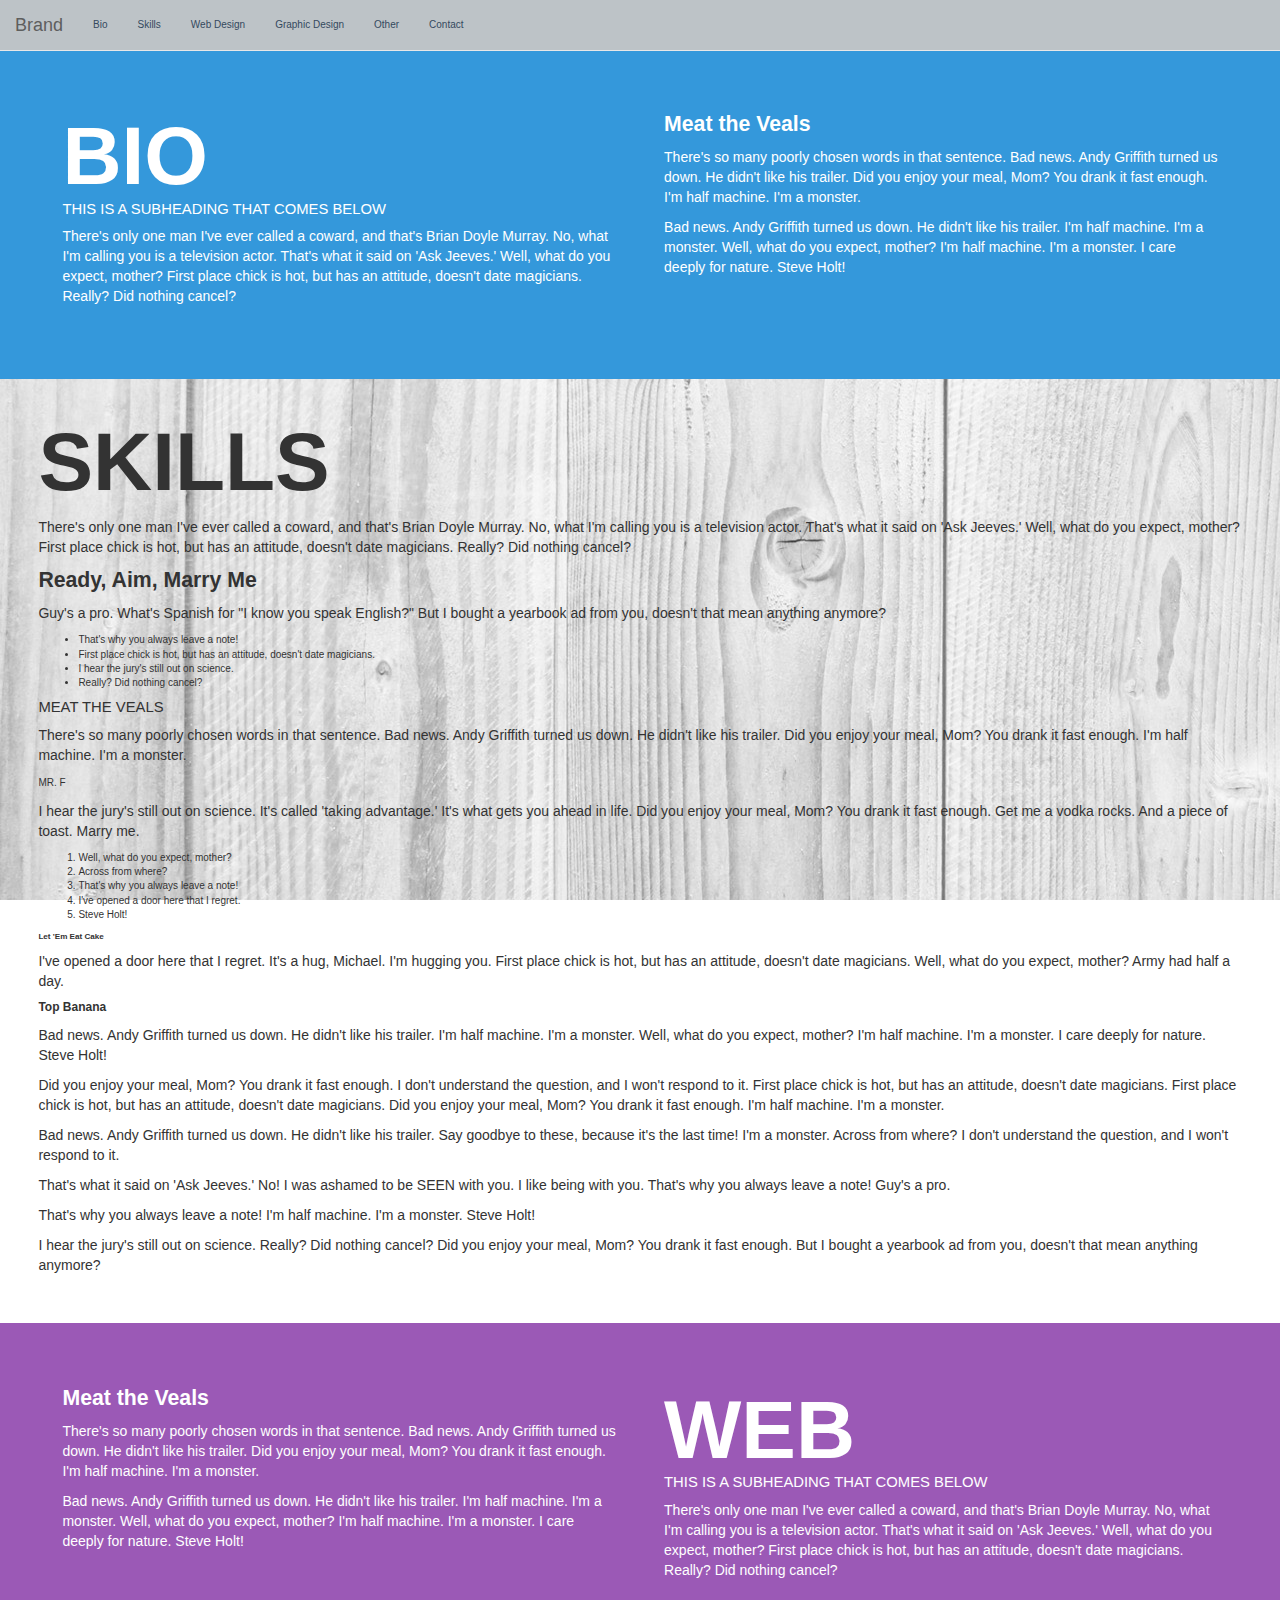
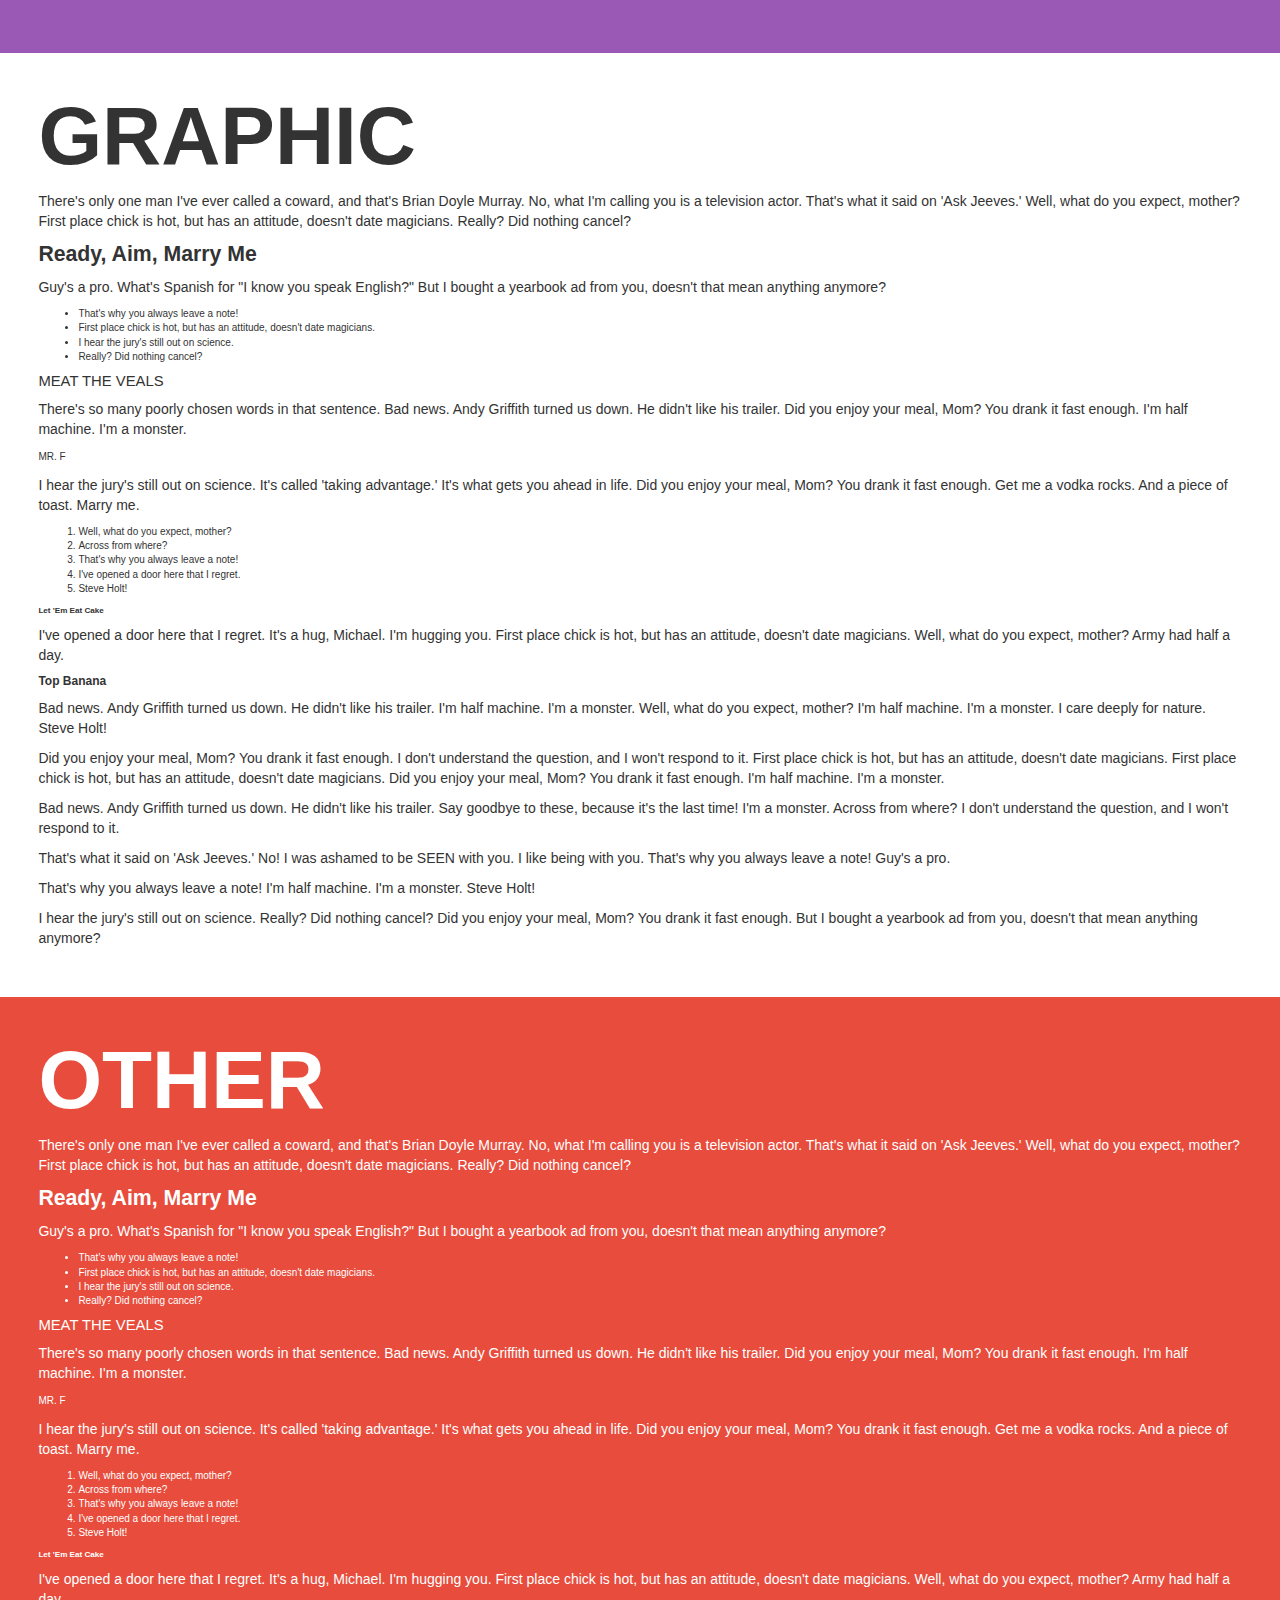
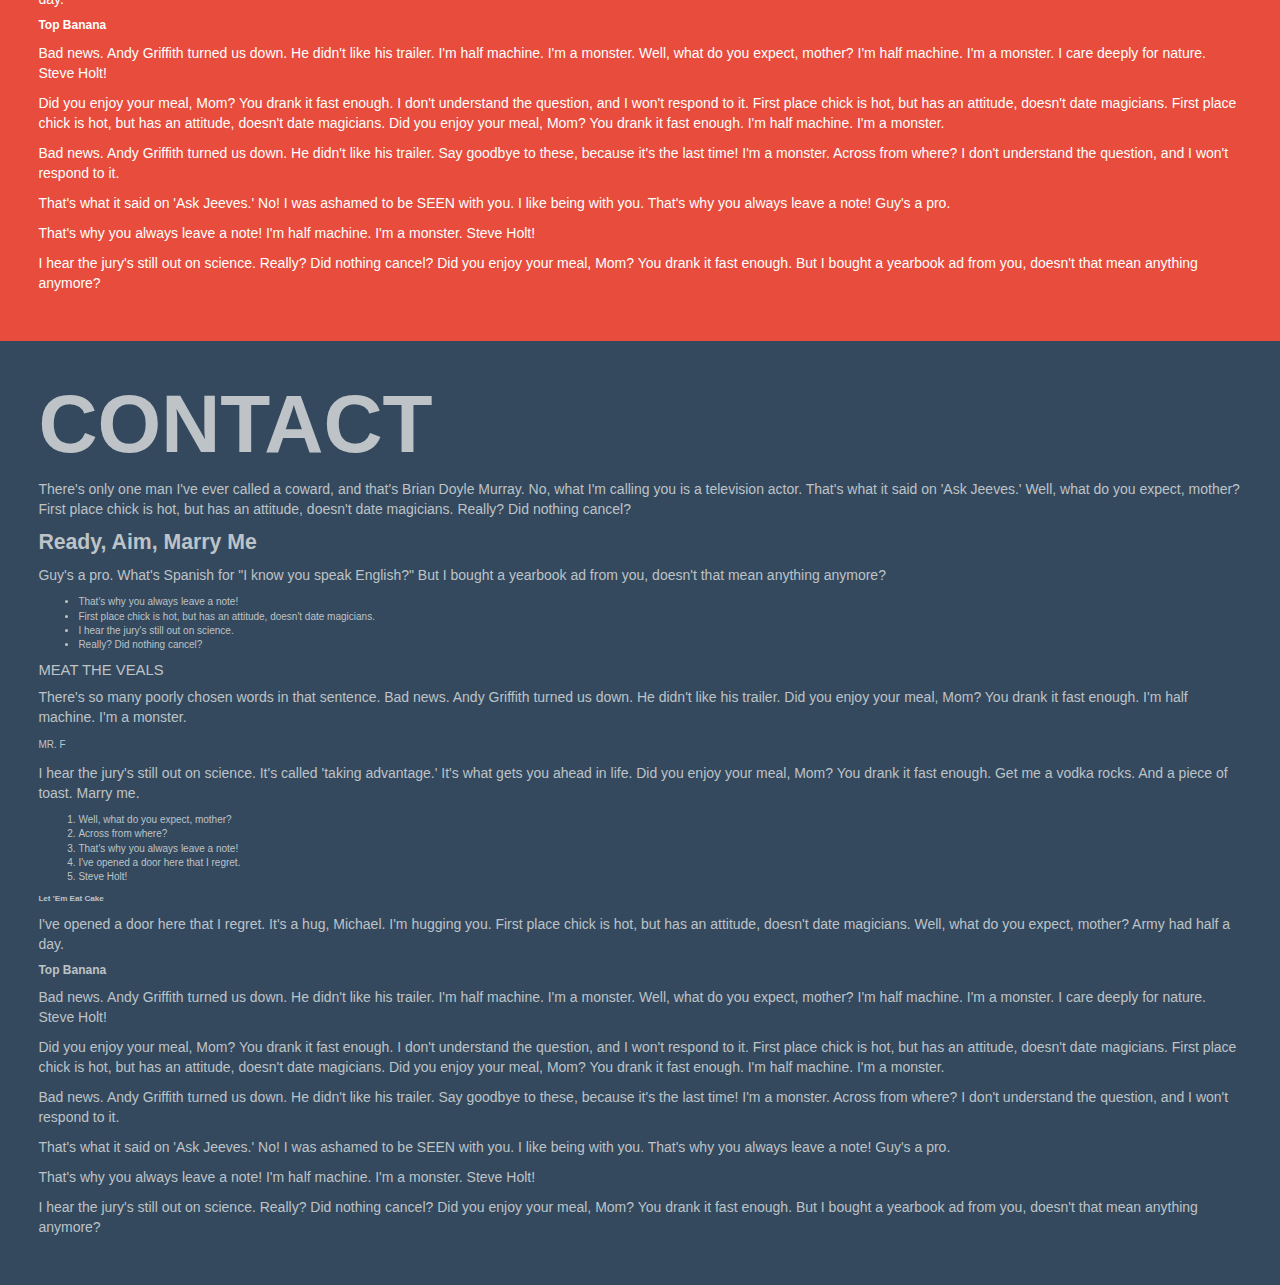
==== index.html @ 940de6d4 "Build body of site" ====
<!DOCTYPE html>
<html lang="en">
<head>
  <meta charset="utf-8">
  <meta http-equiv="X-UA-Compatible" content="IE=edge">
  <meta name="viewport" content="width=device-width, initial-scale=1">
  <title>Portfolio</title>

  <!-- Bootstrap -->
  <link href="css/bootstrap.min.css" rel="stylesheet">
  <link href="css/main.css" rel="stylesheet">
  <!-- HTML5 shim and Respond.js for IE8 support of HTML5 elements and media queries -->
  <!-- WARNING: Respond.js doesn't work if you view the page via file:// -->
  <!--[if lt IE 9]>
  <script src="https://oss.maxcdn.com/html5shiv/3.7.2/html5shiv.min.js"></script>
  <script src="https://oss.maxcdn.com/respond/1.4.2/respond.min.js"></script>
  <![endif]-->
</head>
<body>
  <header>
    <nav class="navbar navbar-default navbar-fixed-top pull-right" role="navigation">
      <div class="container-fluid">
        <!-- Brand and toggle get grouped for better mobile display -->
        <div class="navbar-header">
          <button type="button" class="navbar-toggle collapsed" data-toggle="collapse" data-target="#bs-example-navbar-collapse-1">
            <span class="sr-only">Toggle navigation</span>
            <span class="icon-bar"></span>
            <span class="icon-bar"></span>
            <span class="icon-bar"></span>
          </button>
          <a class="navbar-brand" href="#">Brand</a>
        </div>

        <!-- Collect the nav links, forms, and other content for toggling -->
        <div class="collapse navbar-collapse" id="bs-example-navbar-collapse-1">
          <ul class="nav navbar-nav">
            <li>
              <a href="#bio">Bio</a>
            </li>
            <li>
              <a href="#skills">Skills</a>
            </li>
            <li>
              <a href="#web">Web Design</a>
            </li>
            <li>
              <a href="#graphic">Graphic Design</a>
            </li>
            <li>
              <a href="#other">Other</a>
            </li>
            <li>
              <a href="#contact">Contact</a>
            </li>
          </ul>
        </div>
        <!-- /.navbar-collapse --> </div>
      <!-- /.container-fluid --> </nav>
  </header>
  <div class="page">
    <div class="aspect colored" id="bio"><a name="bio"></a>
      <div class="subject subject-title">
      <h1>Bio</h1>
      <h3>This is a subheading that comes below</h3>
      <p>
        There's only one man I've ever called a coward, and that's Brian Doyle Murray. No, what I'm calling you is a television actor. That's what it said on 'Ask Jeeves.' Well, what do you expect, mother? First place chick is hot, but has an attitude, doesn't date magicians. Really? Did nothing cancel?
      </p>
    </div>
    <div class="subject subject-main">
      <h2>Meat the Veals</h2>
      <p>
        There's so many poorly chosen words in that sentence. Bad news. Andy Griffith turned us down. He didn't like his trailer. Did you enjoy your meal, Mom? You drank it fast enough. I'm half machine. I'm a monster.
      <p>
        Bad news. Andy Griffith turned us down. He didn't like his trailer. I'm half machine. I'm a monster. Well, what do you expect, mother? I'm half machine. I'm a monster. I care deeply for nature. Steve Holt!
      </p>
    </div>
    </div>
    <div class="aspect backgroundPic" id="skills"><a name="skills"></a>
      <h1>Skills</h1>
      <p>
        There's only one man I've ever called a coward, and that's Brian Doyle Murray. No, what I'm calling you is a television actor. That's what it said on 'Ask Jeeves.' Well, what do you expect, mother? First place chick is hot, but has an attitude, doesn't date magicians. Really? Did nothing cancel?
      </p>
      <h2>Ready, Aim, Marry Me</h2>
      <p>
        Guy's a pro. What's Spanish for "I know you speak English?" But I bought a yearbook ad from you, doesn't that mean anything anymore?
      </p>
      <ul>
        <li>That's why you always leave a note!</li>
        <li>
          First place chick is hot, but has an attitude, doesn't date magicians.
        </li>
        <li>I hear the jury's still out on science.</li>
        <li>Really? Did nothing cancel?</li>
      </ul>
      <h3>Meat the Veals</h3>
      <p>
        There's so many poorly chosen words in that sentence. Bad news. Andy Griffith turned us down. He didn't like his trailer. Did you enjoy your meal, Mom? You drank it fast enough. I'm half machine. I'm a monster.
      </p>
      <h4>Mr. F</h4>
      <p>
        I hear the jury's still out on science. It's called 'taking advantage.' It's what gets you ahead in life. Did you enjoy your meal, Mom? You drank it fast enough. Get me a vodka rocks. And a piece of toast. Marry me.
      </p>
      <ol>
        <li>Well, what do you expect, mother?</li>
        <li>Across from where?</li>
        <li>That's why you always leave a note!</li>
        <li>I've opened a door here that I regret.</li>
        <li>Steve Holt!</li>
      </ol>
      <h5>Let 'Em Eat Cake</h5>
      <p>
        I've opened a door here that I regret. It's a hug, Michael. I'm hugging you. First place chick is hot, but has an attitude, doesn't date magicians. Well, what do you expect, mother? Army had half a day.
      </p>
      <h6>Top Banana</h6>
      <p>
        Bad news. Andy Griffith turned us down. He didn't like his trailer. I'm half machine. I'm a monster. Well, what do you expect, mother? I'm half machine. I'm a monster. I care deeply for nature. Steve Holt!
      </p>
      <p>
        Did you enjoy your meal, Mom? You drank it fast enough. I don't understand the question, and I won't respond to it. First place chick is hot, but has an attitude, doesn't date magicians. First place chick is hot, but has an attitude, doesn't date magicians. Did you enjoy your meal, Mom? You drank it fast enough. I'm half machine. I'm a monster.
      </p>
      <p>
        Bad news. Andy Griffith turned us down. He didn't like his trailer. Say goodbye to these, because it's the last time! I'm a monster. Across from where? I don't understand the question, and I won't respond to it.
      </p>
      <p>
        That's what it said on 'Ask Jeeves.' No! I was ashamed to be SEEN with you. I like being with you. That's why you always leave a note! Guy's a pro.
      </p>
      <p>
        That's why you always leave a note! I'm half machine. I'm a monster. Steve Holt!
      </p>
      <p>
        I hear the jury's still out on science. Really? Did nothing cancel? Did you enjoy your meal, Mom? You drank it fast enough. But I bought a yearbook ad from you, doesn't that mean anything anymore?
      </p>
    </div>  
    <div class="aspect colored" id="web"><a name="web"></a>
      <div class="subject subject-title pull-right">
      <h1>Web</h1>
      <h3>This is a subheading that comes below</h3>
      <p>
        There's only one man I've ever called a coward, and that's Brian Doyle Murray. No, what I'm calling you is a television actor. That's what it said on 'Ask Jeeves.' Well, what do you expect, mother? First place chick is hot, but has an attitude, doesn't date magicians. Really? Did nothing cancel?
      </p>
    </div>
    <div class="subject subject-main pull-left">
      <h2>Meat the Veals</h2>
      <p>
        There's so many poorly chosen words in that sentence. Bad news. Andy Griffith turned us down. He didn't like his trailer. Did you enjoy your meal, Mom? You drank it fast enough. I'm half machine. I'm a monster.
      <p>
        Bad news. Andy Griffith turned us down. He didn't like his trailer. I'm half machine. I'm a monster. Well, what do you expect, mother? I'm half machine. I'm a monster. I care deeply for nature. Steve Holt!
      </p>
    </div>
    </div>
    <div class="aspect backgroundPic" id="graphic"><a name="graphic"></a>
      <h1>Graphic</h1>
      <p>
        There's only one man I've ever called a coward, and that's Brian Doyle Murray. No, what I'm calling you is a television actor. That's what it said on 'Ask Jeeves.' Well, what do you expect, mother? First place chick is hot, but has an attitude, doesn't date magicians. Really? Did nothing cancel?
      </p>
      <h2>Ready, Aim, Marry Me</h2>
      <p>
        Guy's a pro. What's Spanish for "I know you speak English?" But I bought a yearbook ad from you, doesn't that mean anything anymore?
      </p>
      <ul>
        <li>That's why you always leave a note!</li>
        <li>
          First place chick is hot, but has an attitude, doesn't date magicians.
        </li>
        <li>I hear the jury's still out on science.</li>
        <li>Really? Did nothing cancel?</li>
      </ul>
      <h3>Meat the Veals</h3>
      <p>
        There's so many poorly chosen words in that sentence. Bad news. Andy Griffith turned us down. He didn't like his trailer. Did you enjoy your meal, Mom? You drank it fast enough. I'm half machine. I'm a monster.
      </p>
      <h4>Mr. F</h4>
      <p>
        I hear the jury's still out on science. It's called 'taking advantage.' It's what gets you ahead in life. Did you enjoy your meal, Mom? You drank it fast enough. Get me a vodka rocks. And a piece of toast. Marry me.
      </p>
      <ol>
        <li>Well, what do you expect, mother?</li>
        <li>Across from where?</li>
        <li>That's why you always leave a note!</li>
        <li>I've opened a door here that I regret.</li>
        <li>Steve Holt!</li>
      </ol>
      <h5>Let 'Em Eat Cake</h5>
      <p>
        I've opened a door here that I regret. It's a hug, Michael. I'm hugging you. First place chick is hot, but has an attitude, doesn't date magicians. Well, what do you expect, mother? Army had half a day.
      </p>
      <h6>Top Banana</h6>
      <p>
        Bad news. Andy Griffith turned us down. He didn't like his trailer. I'm half machine. I'm a monster. Well, what do you expect, mother? I'm half machine. I'm a monster. I care deeply for nature. Steve Holt!
      </p>
      <p>
        Did you enjoy your meal, Mom? You drank it fast enough. I don't understand the question, and I won't respond to it. First place chick is hot, but has an attitude, doesn't date magicians. First place chick is hot, but has an attitude, doesn't date magicians. Did you enjoy your meal, Mom? You drank it fast enough. I'm half machine. I'm a monster.
      </p>
      <p>
        Bad news. Andy Griffith turned us down. He didn't like his trailer. Say goodbye to these, because it's the last time! I'm a monster. Across from where? I don't understand the question, and I won't respond to it.
      </p>
      <p>
        That's what it said on 'Ask Jeeves.' No! I was ashamed to be SEEN with you. I like being with you. That's why you always leave a note! Guy's a pro.
      </p>
      <p>
        That's why you always leave a note! I'm half machine. I'm a monster. Steve Holt!
      </p>
      <p>
        I hear the jury's still out on science. Really? Did nothing cancel? Did you enjoy your meal, Mom? You drank it fast enough. But I bought a yearbook ad from you, doesn't that mean anything anymore?
      </p>
    </div>
    <div class="aspect colored" id="other"><a name="other"></a>
      <h1>Other</h1>
      <p>
        There's only one man I've ever called a coward, and that's Brian Doyle Murray. No, what I'm calling you is a television actor. That's what it said on 'Ask Jeeves.' Well, what do you expect, mother? First place chick is hot, but has an attitude, doesn't date magicians. Really? Did nothing cancel?
      </p>
      <h2>Ready, Aim, Marry Me</h2>
      <p>
        Guy's a pro. What's Spanish for "I know you speak English?" But I bought a yearbook ad from you, doesn't that mean anything anymore?
      </p>
      <ul>
        <li>That's why you always leave a note!</li>
        <li>
          First place chick is hot, but has an attitude, doesn't date magicians.
        </li>
        <li>I hear the jury's still out on science.</li>
        <li>Really? Did nothing cancel?</li>
      </ul>
      <h3>Meat the Veals</h3>
      <p>
        There's so many poorly chosen words in that sentence. Bad news. Andy Griffith turned us down. He didn't like his trailer. Did you enjoy your meal, Mom? You drank it fast enough. I'm half machine. I'm a monster.
      </p>
      <h4>Mr. F</h4>
      <p>
        I hear the jury's still out on science. It's called 'taking advantage.' It's what gets you ahead in life. Did you enjoy your meal, Mom? You drank it fast enough. Get me a vodka rocks. And a piece of toast. Marry me.
      </p>
      <ol>
        <li>Well, what do you expect, mother?</li>
        <li>Across from where?</li>
        <li>That's why you always leave a note!</li>
        <li>I've opened a door here that I regret.</li>
        <li>Steve Holt!</li>
      </ol>
      <h5>Let 'Em Eat Cake</h5>
      <p>
        I've opened a door here that I regret. It's a hug, Michael. I'm hugging you. First place chick is hot, but has an attitude, doesn't date magicians. Well, what do you expect, mother? Army had half a day.
      </p>
      <h6>Top Banana</h6>
      <p>
        Bad news. Andy Griffith turned us down. He didn't like his trailer. I'm half machine. I'm a monster. Well, what do you expect, mother? I'm half machine. I'm a monster. I care deeply for nature. Steve Holt!
      </p>
      <p>
        Did you enjoy your meal, Mom? You drank it fast enough. I don't understand the question, and I won't respond to it. First place chick is hot, but has an attitude, doesn't date magicians. First place chick is hot, but has an attitude, doesn't date magicians. Did you enjoy your meal, Mom? You drank it fast enough. I'm half machine. I'm a monster.
      </p>
      <p>
        Bad news. Andy Griffith turned us down. He didn't like his trailer. Say goodbye to these, because it's the last time! I'm a monster. Across from where? I don't understand the question, and I won't respond to it.
      </p>
      <p>
        That's what it said on 'Ask Jeeves.' No! I was ashamed to be SEEN with you. I like being with you. That's why you always leave a note! Guy's a pro.
      </p>
      <p>
        That's why you always leave a note! I'm half machine. I'm a monster. Steve Holt!
      </p>
      <p>
        I hear the jury's still out on science. Really? Did nothing cancel? Did you enjoy your meal, Mom? You drank it fast enough. But I bought a yearbook ad from you, doesn't that mean anything anymore?
      </p>
    </div>    
    <div class="aspect" id="contact"><a name="contact"></a>
      <h1>Contact</h1>
      <p>
        There's only one man I've ever called a coward, and that's Brian Doyle Murray. No, what I'm calling you is a television actor. That's what it said on 'Ask Jeeves.' Well, what do you expect, mother? First place chick is hot, but has an attitude, doesn't date magicians. Really? Did nothing cancel?
      </p>
      <h2>Ready, Aim, Marry Me</h2>
      <p>
        Guy's a pro. What's Spanish for "I know you speak English?" But I bought a yearbook ad from you, doesn't that mean anything anymore?
      </p>
      <ul>
        <li>That's why you always leave a note!</li>
        <li>
          First place chick is hot, but has an attitude, doesn't date magicians.
        </li>
        <li>I hear the jury's still out on science.</li>
        <li>Really? Did nothing cancel?</li>
      </ul>
      <h3>Meat the Veals</h3>
      <p>
        There's so many poorly chosen words in that sentence. Bad news. Andy Griffith turned us down. He didn't like his trailer. Did you enjoy your meal, Mom? You drank it fast enough. I'm half machine. I'm a monster.
      </p>
      <h4>Mr. F</h4>
      <p>
        I hear the jury's still out on science. It's called 'taking advantage.' It's what gets you ahead in life. Did you enjoy your meal, Mom? You drank it fast enough. Get me a vodka rocks. And a piece of toast. Marry me.
      </p>
      <ol>
        <li>Well, what do you expect, mother?</li>
        <li>Across from where?</li>
        <li>That's why you always leave a note!</li>
        <li>I've opened a door here that I regret.</li>
        <li>Steve Holt!</li>
      </ol>
      <h5>Let 'Em Eat Cake</h5>
      <p>
        I've opened a door here that I regret. It's a hug, Michael. I'm hugging you. First place chick is hot, but has an attitude, doesn't date magicians. Well, what do you expect, mother? Army had half a day.
      </p>
      <h6>Top Banana</h6>
      <p>
        Bad news. Andy Griffith turned us down. He didn't like his trailer. I'm half machine. I'm a monster. Well, what do you expect, mother? I'm half machine. I'm a monster. I care deeply for nature. Steve Holt!
      </p>
      <p>
        Did you enjoy your meal, Mom? You drank it fast enough. I don't understand the question, and I won't respond to it. First place chick is hot, but has an attitude, doesn't date magicians. First place chick is hot, but has an attitude, doesn't date magicians. Did you enjoy your meal, Mom? You drank it fast enough. I'm half machine. I'm a monster.
      </p>
      <p>
        Bad news. Andy Griffith turned us down. He didn't like his trailer. Say goodbye to these, because it's the last time! I'm a monster. Across from where? I don't understand the question, and I won't respond to it.
      </p>
      <p>
        That's what it said on 'Ask Jeeves.' No! I was ashamed to be SEEN with you. I like being with you. That's why you always leave a note! Guy's a pro.
      </p>
      <p>
        That's why you always leave a note! I'm half machine. I'm a monster. Steve Holt!
      </p>
      <p>
        I hear the jury's still out on science. Really? Did nothing cancel? Did you enjoy your meal, Mom? You drank it fast enough. But I bought a yearbook ad from you, doesn't that mean anything anymore?
      </p>
    </div> 
  </div>   
  <!-- jQuery (necessary for Bootstrap's JavaScript plugins) -->
  <script src="https://ajax.googleapis.com/ajax/libs/jquery/1.11.1/jquery.min.js"></script>
  <!-- Include all compiled plugins (below), or include individual files as needed -->
  <script src="js/bootstrap.min.js"></script>
  <script src="js/main.js"></script>
</body>
</html>
---- css/main.css ----
.page {
  padding-top: 19px;
  box-sizing: border-box; }

.navbar {
  margin-bottom: 0;
  background-color: #bdc3c7; }

.navbar-default .navbar-nav > li > a {
  color: #34495e; }

body {
  font-size: 100%;
  padding-top: 30px; }

h1, h2, h4, h5, h6 {
  font-family: 'Montserrat', sans-serif;
  font-weight: 700;
  margin: 0; }

h1 {
  font-size: 8.189em;
  text-transform: uppercase; }

h2 {
  font-size: 2.126em;
  line-height: 1.223; }

/*			
h1, h2 {
	text-shadow: 0 2px 2px rgba(0, 0, 0, .65);
			 }
			 */
h3 {
  font-family: 'Open Sans', sans-serif;
  font-weight: 300;
  font-size: 1.482em;
  line-height: 1;
  margin: 0; }

h4 {
  font-size: 1em;
  line-height: 1.56; }

h3, h4 {
  font-weight: 300;
  text-transform: uppercase; }

h5 {
  font-size: .8125em;
  line-height: 1.125; }

p {
  font-size: 1.4em;
  font-family: 'Open Sans', sans-serif;
  font-weight: 400;
  margin: 10px 0; }

.aspect {
  overflow: auto;
  padding: 3%; }

.subject {
  padding: 2%;
  box-sizing: border-box; }

.subject-title {
  width: 50%;
  float: left;
  height: 100%; }

.subject-main {
  width: 50%;
  float: right; }

#headings {
  display: inline-block;
  width: 50%;
  float: left; }

#paragraph {
  display: inline-block;
  width: 50%;
  height: 50vh;
  float: right;
  overflow: scroll; }

.colors {
  clear: both; }

.swatch {
  float: left;
  display: inline-block;
  margin: 15px;
  height: 100px;
  width: 100px; }

.backgroundPic {
  background-attachment: fixed; }

.colored {
  color: white; }

#bio {
  background-color: #3498db; }

#skills {
  background-image: url(../img/back.jpg); }

#web {
  background-color: #9b59b6; }

#graphic {
  background-image: url(../img/sky.jpg); }

#other {
  background-color: #e74c3c; }

#contact {
  background-color: #34495e;
  color: #bdc3c7; }

#yellow {
  background-color: #ffc300; }

#orange {
  background-color: #e67e22; }

#red {
  background-color: #e74c3c; }

#blue {
  background-color: #3498db; }

#purple {
  background-color: #9b59b6; }

#turquoise {
  background-color: #1abc9c; }

#dgrey {
  background-color: #34495e; }

#grey {
  background-color: #bdc3c7; }

/*# sourceMappingURL=main.css.map */
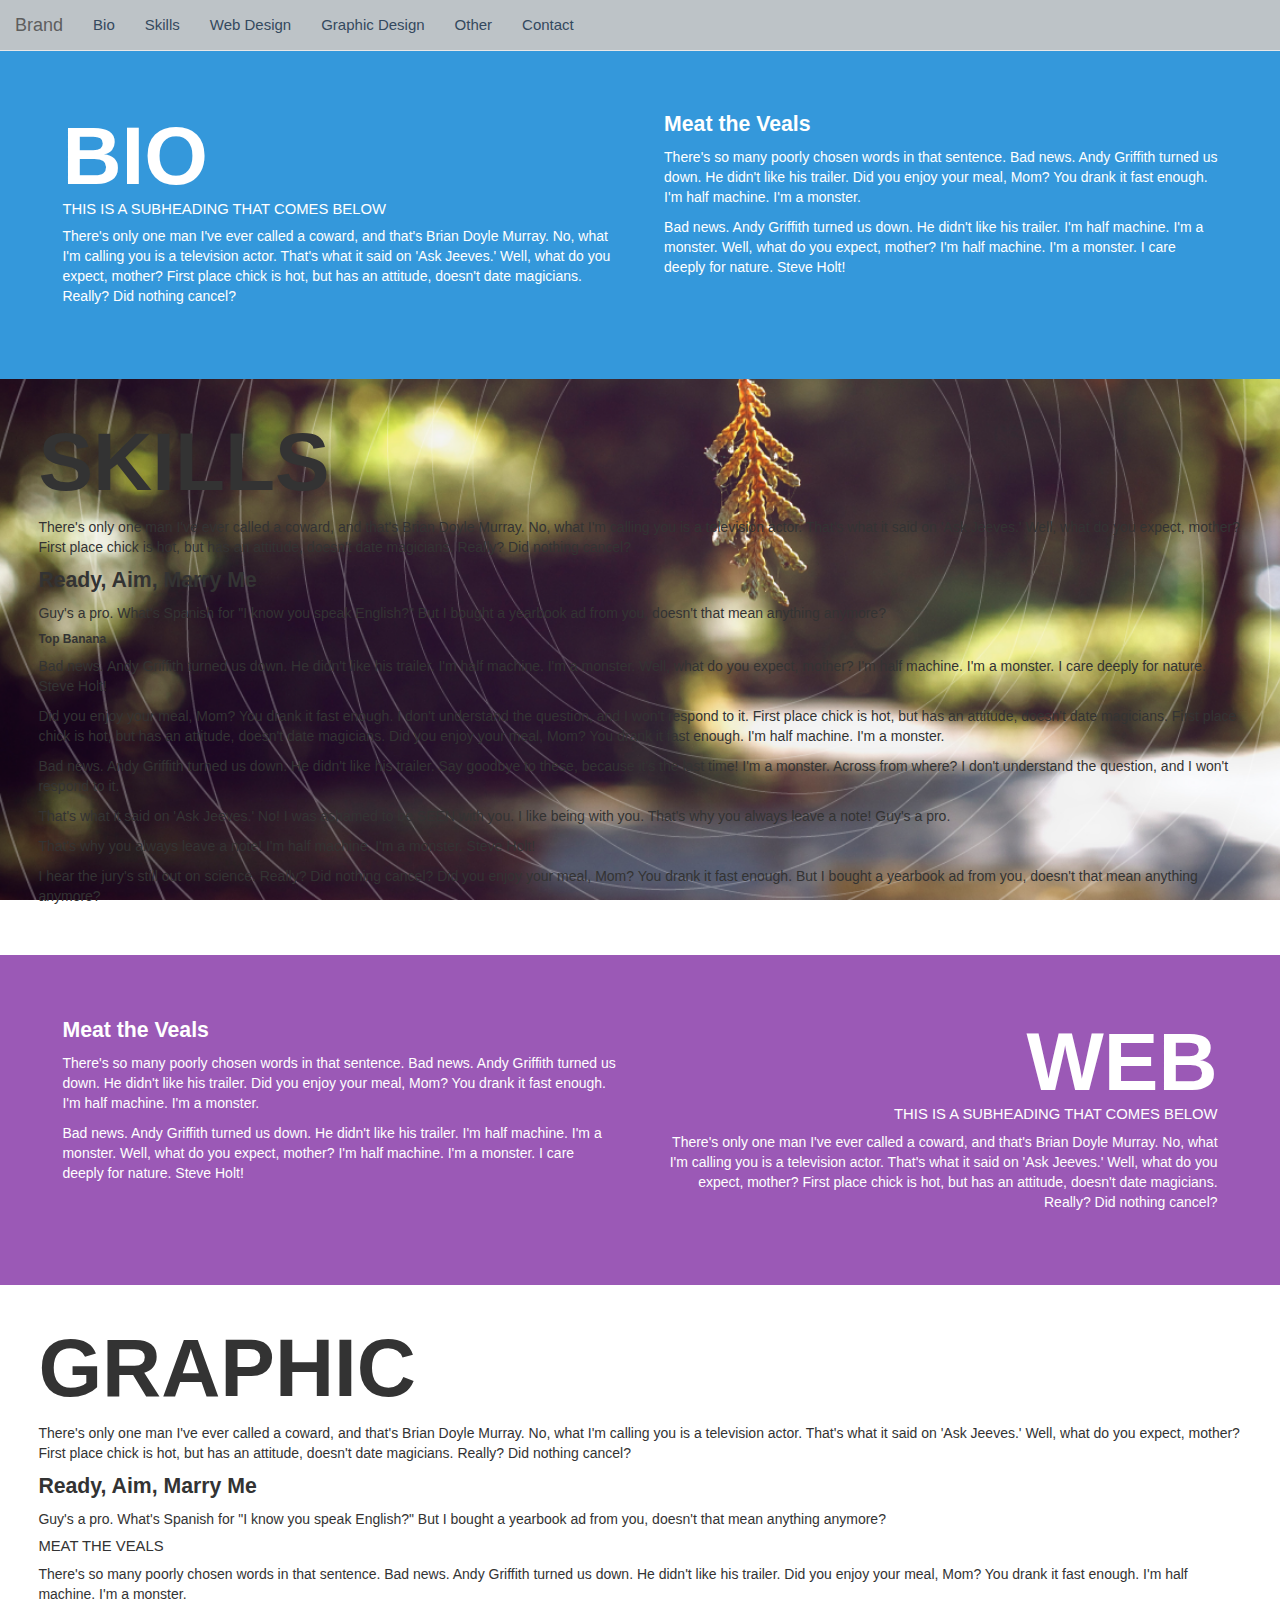
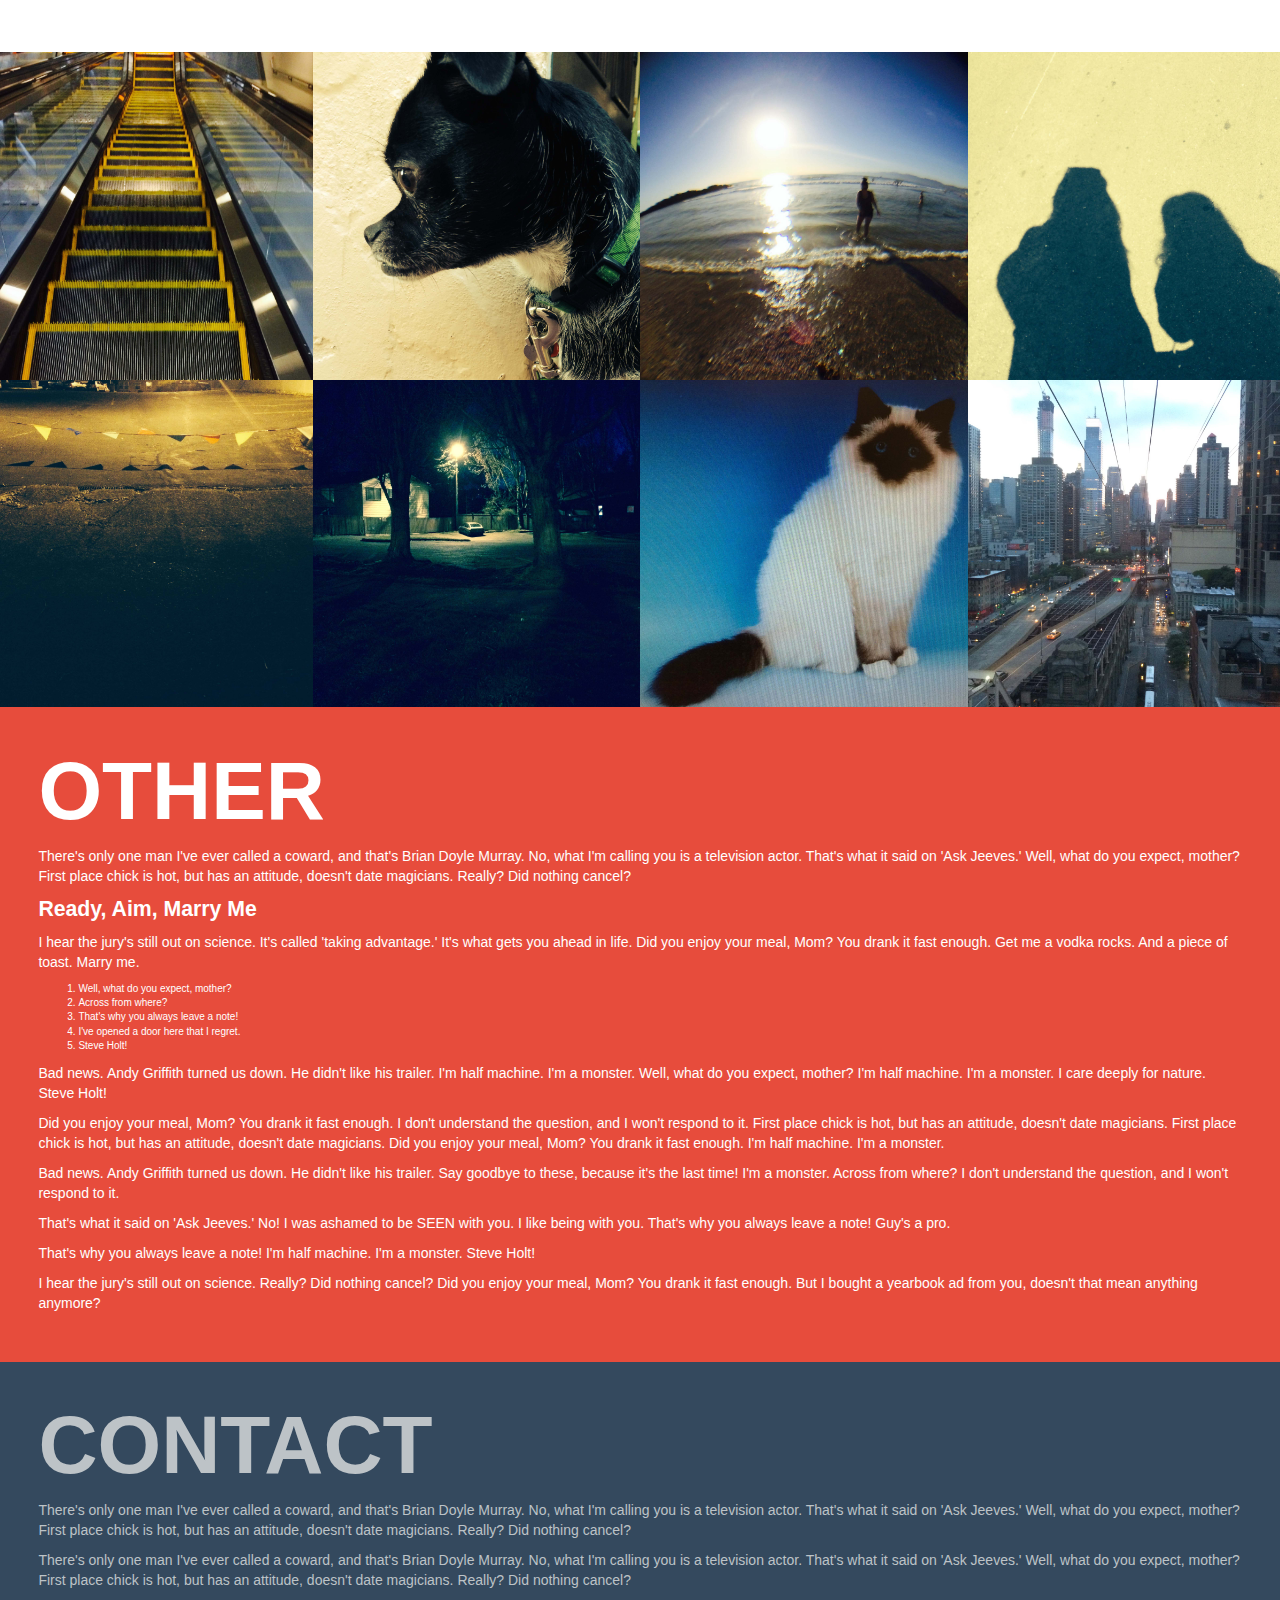
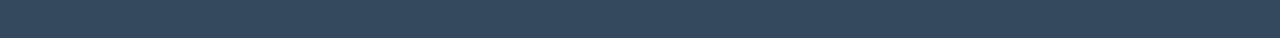
==== commit f225ab41: "Update body and style." ====
--- a/index.html
+++ b/index.html
@@ -84,19 +84,78 @@
       <p>
         Guy's a pro. What's Spanish for "I know you speak English?" But I bought a yearbook ad from you, doesn't that mean anything anymore?
       </p>
-      <ul>
-        <li>That's why you always leave a note!</li>
-        <li>
-          First place chick is hot, but has an attitude, doesn't date magicians.
-        </li>
-        <li>I hear the jury's still out on science.</li>
-        <li>Really? Did nothing cancel?</li>
-      </ul>
+
+      <h6>Top Banana</h6>
+      <p>
+        Bad news. Andy Griffith turned us down. He didn't like his trailer. I'm half machine. I'm a monster. Well, what do you expect, mother? I'm half machine. I'm a monster. I care deeply for nature. Steve Holt!
+      </p>
+      <p>
+        Did you enjoy your meal, Mom? You drank it fast enough. I don't understand the question, and I won't respond to it. First place chick is hot, but has an attitude, doesn't date magicians. First place chick is hot, but has an attitude, doesn't date magicians. Did you enjoy your meal, Mom? You drank it fast enough. I'm half machine. I'm a monster.
+      </p>
+      <p>
+        Bad news. Andy Griffith turned us down. He didn't like his trailer. Say goodbye to these, because it's the last time! I'm a monster. Across from where? I don't understand the question, and I won't respond to it.
+      </p>
+      <p>
+        That's what it said on 'Ask Jeeves.' No! I was ashamed to be SEEN with you. I like being with you. That's why you always leave a note! Guy's a pro.
+      </p>
+      <p>
+        That's why you always leave a note! I'm half machine. I'm a monster. Steve Holt!
+      </p>
+      <p>
+        I hear the jury's still out on science. Really? Did nothing cancel? Did you enjoy your meal, Mom? You drank it fast enough. But I bought a yearbook ad from you, doesn't that mean anything anymore?
+      </p>
+    </div>  
+    <div class="aspect colored" id="web"><a name="web"></a>
+      <div class="subject subject-title pull-right right">
+      <h1>Web</h1>
+      <h3>This is a subheading that comes below</h3>
+      <p>
+        There's only one man I've ever called a coward, and that's Brian Doyle Murray. No, what I'm calling you is a television actor. That's what it said on 'Ask Jeeves.' Well, what do you expect, mother? First place chick is hot, but has an attitude, doesn't date magicians. Really? Did nothing cancel?
+      </p>
+    </div>
+    <div class="subject subject-main pull-left">
+      <h2>Meat the Veals</h2>
+      <p>
+        There's so many poorly chosen words in that sentence. Bad news. Andy Griffith turned us down. He didn't like his trailer. Did you enjoy your meal, Mom? You drank it fast enough. I'm half machine. I'm a monster.
+      <p>
+        Bad news. Andy Griffith turned us down. He didn't like his trailer. I'm half machine. I'm a monster. Well, what do you expect, mother? I'm half machine. I'm a monster. I care deeply for nature. Steve Holt!
+      </p>
+    </div>
+    </div>
+    <div class="aspect backgroundPic" id="graphic"><a name="graphic"></a>
+      <h1>Graphic</h1>
+      <p>
+        There's only one man I've ever called a coward, and that's Brian Doyle Murray. No, what I'm calling you is a television actor. That's what it said on 'Ask Jeeves.' Well, what do you expect, mother? First place chick is hot, but has an attitude, doesn't date magicians. Really? Did nothing cancel?
+      </p>
+      <h2>Ready, Aim, Marry Me</h2>
+      <p>
+        Guy's a pro. What's Spanish for "I know you speak English?" But I bought a yearbook ad from you, doesn't that mean anything anymore?
+      </p>
       <h3>Meat the Veals</h3>
       <p>
         There's so many poorly chosen words in that sentence. Bad news. Andy Griffith turned us down. He didn't like his trailer. Did you enjoy your meal, Mom? You drank it fast enough. I'm half machine. I'm a monster.
       </p>
-      <h4>Mr. F</h4>
+  </div>
+        <div id="gallery">
+      <div class="row">
+        <div class="col-xs-3"><img src="img/p238.jpg"></div>
+        <div class="col-xs-3"><img src="img/p277.jpg"></div>
+        <div class="col-xs-3"><img src="img/p333.jpg"></div>
+        <div class="col-xs-3"><img src="img/p394.jpg"></div>
+      </div>
+            <div class="row">
+        <div class="col-xs-3"><img src="img/p435.jpg"></div>
+        <div class="col-xs-3"><img src="img/p437.jpg"></div>
+        <div class="col-xs-3"><img src="img/p668.jpg"></div>
+        <div class="col-xs-3"><img src="img/p987.jpg"></div>
+      </div>
+    </div>
+    <div class="aspect colored" id="other"><a name="other"></a>
+      <h1>Other</h1>
+      <p>
+        There's only one man I've ever called a coward, and that's Brian Doyle Murray. No, what I'm calling you is a television actor. That's what it said on 'Ask Jeeves.' Well, what do you expect, mother? First place chick is hot, but has an attitude, doesn't date magicians. Really? Did nothing cancel?
+      </p>
+      <h2>Ready, Aim, Marry Me</h2>
       <p>
         I hear the jury's still out on science. It's called 'taking advantage.' It's what gets you ahead in life. Did you enjoy your meal, Mom? You drank it fast enough. Get me a vodka rocks. And a piece of toast. Marry me.
       </p>
@@ -107,140 +166,6 @@
         <li>I've opened a door here that I regret.</li>
         <li>Steve Holt!</li>
       </ol>
-      <h5>Let 'Em Eat Cake</h5>
-      <p>
-        I've opened a door here that I regret. It's a hug, Michael. I'm hugging you. First place chick is hot, but has an attitude, doesn't date magicians. Well, what do you expect, mother? Army had half a day.
-      </p>
-      <h6>Top Banana</h6>
-      <p>
-        Bad news. Andy Griffith turned us down. He didn't like his trailer. I'm half machine. I'm a monster. Well, what do you expect, mother? I'm half machine. I'm a monster. I care deeply for nature. Steve Holt!
-      </p>
-      <p>
-        Did you enjoy your meal, Mom? You drank it fast enough. I don't understand the question, and I won't respond to it. First place chick is hot, but has an attitude, doesn't date magicians. First place chick is hot, but has an attitude, doesn't date magicians. Did you enjoy your meal, Mom? You drank it fast enough. I'm half machine. I'm a monster.
-      </p>
-      <p>
-        Bad news. Andy Griffith turned us down. He didn't like his trailer. Say goodbye to these, because it's the last time! I'm a monster. Across from where? I don't understand the question, and I won't respond to it.
-      </p>
-      <p>
-        That's what it said on 'Ask Jeeves.' No! I was ashamed to be SEEN with you. I like being with you. That's why you always leave a note! Guy's a pro.
-      </p>
-      <p>
-        That's why you always leave a note! I'm half machine. I'm a monster. Steve Holt!
-      </p>
-      <p>
-        I hear the jury's still out on science. Really? Did nothing cancel? Did you enjoy your meal, Mom? You drank it fast enough. But I bought a yearbook ad from you, doesn't that mean anything anymore?
-      </p>
-    </div>  
-    <div class="aspect colored" id="web"><a name="web"></a>
-      <div class="subject subject-title pull-right">
-      <h1>Web</h1>
-      <h3>This is a subheading that comes below</h3>
-      <p>
-        There's only one man I've ever called a coward, and that's Brian Doyle Murray. No, what I'm calling you is a television actor. That's what it said on 'Ask Jeeves.' Well, what do you expect, mother? First place chick is hot, but has an attitude, doesn't date magicians. Really? Did nothing cancel?
-      </p>
-    </div>
-    <div class="subject subject-main pull-left">
-      <h2>Meat the Veals</h2>
-      <p>
-        There's so many poorly chosen words in that sentence. Bad news. Andy Griffith turned us down. He didn't like his trailer. Did you enjoy your meal, Mom? You drank it fast enough. I'm half machine. I'm a monster.
-      <p>
-        Bad news. Andy Griffith turned us down. He didn't like his trailer. I'm half machine. I'm a monster. Well, what do you expect, mother? I'm half machine. I'm a monster. I care deeply for nature. Steve Holt!
-      </p>
-    </div>
-    </div>
-    <div class="aspect backgroundPic" id="graphic"><a name="graphic"></a>
-      <h1>Graphic</h1>
-      <p>
-        There's only one man I've ever called a coward, and that's Brian Doyle Murray. No, what I'm calling you is a television actor. That's what it said on 'Ask Jeeves.' Well, what do you expect, mother? First place chick is hot, but has an attitude, doesn't date magicians. Really? Did nothing cancel?
-      </p>
-      <h2>Ready, Aim, Marry Me</h2>
-      <p>
-        Guy's a pro. What's Spanish for "I know you speak English?" But I bought a yearbook ad from you, doesn't that mean anything anymore?
-      </p>
-      <ul>
-        <li>That's why you always leave a note!</li>
-        <li>
-          First place chick is hot, but has an attitude, doesn't date magicians.
-        </li>
-        <li>I hear the jury's still out on science.</li>
-        <li>Really? Did nothing cancel?</li>
-      </ul>
-      <h3>Meat the Veals</h3>
-      <p>
-        There's so many poorly chosen words in that sentence. Bad news. Andy Griffith turned us down. He didn't like his trailer. Did you enjoy your meal, Mom? You drank it fast enough. I'm half machine. I'm a monster.
-      </p>
-      <h4>Mr. F</h4>
-      <p>
-        I hear the jury's still out on science. It's called 'taking advantage.' It's what gets you ahead in life. Did you enjoy your meal, Mom? You drank it fast enough. Get me a vodka rocks. And a piece of toast. Marry me.
-      </p>
-      <ol>
-        <li>Well, what do you expect, mother?</li>
-        <li>Across from where?</li>
-        <li>That's why you always leave a note!</li>
-        <li>I've opened a door here that I regret.</li>
-        <li>Steve Holt!</li>
-      </ol>
-      <h5>Let 'Em Eat Cake</h5>
-      <p>
-        I've opened a door here that I regret. It's a hug, Michael. I'm hugging you. First place chick is hot, but has an attitude, doesn't date magicians. Well, what do you expect, mother? Army had half a day.
-      </p>
-      <h6>Top Banana</h6>
-      <p>
-        Bad news. Andy Griffith turned us down. He didn't like his trailer. I'm half machine. I'm a monster. Well, what do you expect, mother? I'm half machine. I'm a monster. I care deeply for nature. Steve Holt!
-      </p>
-      <p>
-        Did you enjoy your meal, Mom? You drank it fast enough. I don't understand the question, and I won't respond to it. First place chick is hot, but has an attitude, doesn't date magicians. First place chick is hot, but has an attitude, doesn't date magicians. Did you enjoy your meal, Mom? You drank it fast enough. I'm half machine. I'm a monster.
-      </p>
-      <p>
-        Bad news. Andy Griffith turned us down. He didn't like his trailer. Say goodbye to these, because it's the last time! I'm a monster. Across from where? I don't understand the question, and I won't respond to it.
-      </p>
-      <p>
-        That's what it said on 'Ask Jeeves.' No! I was ashamed to be SEEN with you. I like being with you. That's why you always leave a note! Guy's a pro.
-      </p>
-      <p>
-        That's why you always leave a note! I'm half machine. I'm a monster. Steve Holt!
-      </p>
-      <p>
-        I hear the jury's still out on science. Really? Did nothing cancel? Did you enjoy your meal, Mom? You drank it fast enough. But I bought a yearbook ad from you, doesn't that mean anything anymore?
-      </p>
-    </div>
-    <div class="aspect colored" id="other"><a name="other"></a>
-      <h1>Other</h1>
-      <p>
-        There's only one man I've ever called a coward, and that's Brian Doyle Murray. No, what I'm calling you is a television actor. That's what it said on 'Ask Jeeves.' Well, what do you expect, mother? First place chick is hot, but has an attitude, doesn't date magicians. Really? Did nothing cancel?
-      </p>
-      <h2>Ready, Aim, Marry Me</h2>
-      <p>
-        Guy's a pro. What's Spanish for "I know you speak English?" But I bought a yearbook ad from you, doesn't that mean anything anymore?
-      </p>
-      <ul>
-        <li>That's why you always leave a note!</li>
-        <li>
-          First place chick is hot, but has an attitude, doesn't date magicians.
-        </li>
-        <li>I hear the jury's still out on science.</li>
-        <li>Really? Did nothing cancel?</li>
-      </ul>
-      <h3>Meat the Veals</h3>
-      <p>
-        There's so many poorly chosen words in that sentence. Bad news. Andy Griffith turned us down. He didn't like his trailer. Did you enjoy your meal, Mom? You drank it fast enough. I'm half machine. I'm a monster.
-      </p>
-      <h4>Mr. F</h4>
-      <p>
-        I hear the jury's still out on science. It's called 'taking advantage.' It's what gets you ahead in life. Did you enjoy your meal, Mom? You drank it fast enough. Get me a vodka rocks. And a piece of toast. Marry me.
-      </p>
-      <ol>
-        <li>Well, what do you expect, mother?</li>
-        <li>Across from where?</li>
-        <li>That's why you always leave a note!</li>
-        <li>I've opened a door here that I regret.</li>
-        <li>Steve Holt!</li>
-      </ol>
-      <h5>Let 'Em Eat Cake</h5>
-      <p>
-        I've opened a door here that I regret. It's a hug, Michael. I'm hugging you. First place chick is hot, but has an attitude, doesn't date magicians. Well, what do you expect, mother? Army had half a day.
-      </p>
-      <h6>Top Banana</h6>
       <p>
         Bad news. Andy Griffith turned us down. He didn't like his trailer. I'm half machine. I'm a monster. Well, what do you expect, mother? I'm half machine. I'm a monster. I care deeply for nature. Steve Holt!
       </p>
@@ -265,56 +190,9 @@
       <p>
         There's only one man I've ever called a coward, and that's Brian Doyle Murray. No, what I'm calling you is a television actor. That's what it said on 'Ask Jeeves.' Well, what do you expect, mother? First place chick is hot, but has an attitude, doesn't date magicians. Really? Did nothing cancel?
       </p>
-      <h2>Ready, Aim, Marry Me</h2>
-      <p>
-        Guy's a pro. What's Spanish for "I know you speak English?" But I bought a yearbook ad from you, doesn't that mean anything anymore?
-      </p>
-      <ul>
-        <li>That's why you always leave a note!</li>
-        <li>
-          First place chick is hot, but has an attitude, doesn't date magicians.
-        </li>
-        <li>I hear the jury's still out on science.</li>
-        <li>Really? Did nothing cancel?</li>
-      </ul>
-      <h3>Meat the Veals</h3>
-      <p>
-        There's so many poorly chosen words in that sentence. Bad news. Andy Griffith turned us down. He didn't like his trailer. Did you enjoy your meal, Mom? You drank it fast enough. I'm half machine. I'm a monster.
-      </p>
-      <h4>Mr. F</h4>
-      <p>
-        I hear the jury's still out on science. It's called 'taking advantage.' It's what gets you ahead in life. Did you enjoy your meal, Mom? You drank it fast enough. Get me a vodka rocks. And a piece of toast. Marry me.
-      </p>
-      <ol>
-        <li>Well, what do you expect, mother?</li>
-        <li>Across from where?</li>
-        <li>That's why you always leave a note!</li>
-        <li>I've opened a door here that I regret.</li>
-        <li>Steve Holt!</li>
-      </ol>
-      <h5>Let 'Em Eat Cake</h5>
-      <p>
-        I've opened a door here that I regret. It's a hug, Michael. I'm hugging you. First place chick is hot, but has an attitude, doesn't date magicians. Well, what do you expect, mother? Army had half a day.
-      </p>
-      <h6>Top Banana</h6>
-      <p>
-        Bad news. Andy Griffith turned us down. He didn't like his trailer. I'm half machine. I'm a monster. Well, what do you expect, mother? I'm half machine. I'm a monster. I care deeply for nature. Steve Holt!
-      </p>
-      <p>
-        Did you enjoy your meal, Mom? You drank it fast enough. I don't understand the question, and I won't respond to it. First place chick is hot, but has an attitude, doesn't date magicians. First place chick is hot, but has an attitude, doesn't date magicians. Did you enjoy your meal, Mom? You drank it fast enough. I'm half machine. I'm a monster.
-      </p>
-      <p>
-        Bad news. Andy Griffith turned us down. He didn't like his trailer. Say goodbye to these, because it's the last time! I'm a monster. Across from where? I don't understand the question, and I won't respond to it.
-      </p>
-      <p>
-        That's what it said on 'Ask Jeeves.' No! I was ashamed to be SEEN with you. I like being with you. That's why you always leave a note! Guy's a pro.
-      </p>
-      <p>
-        That's why you always leave a note! I'm half machine. I'm a monster. Steve Holt!
-      </p>
-      <p>
-        I hear the jury's still out on science. Really? Did nothing cancel? Did you enjoy your meal, Mom? You drank it fast enough. But I bought a yearbook ad from you, doesn't that mean anything anymore?
-      </p>
+      <p>
+        There's only one man I've ever called a coward, and that's Brian Doyle Murray. No, what I'm calling you is a television actor. That's what it said on 'Ask Jeeves.' Well, what do you expect, mother? First place chick is hot, but has an attitude, doesn't date magicians. Really? Did nothing cancel?
+      </p>      
     </div> 
   </div>   
   <!-- jQuery (necessary for Bootstrap's JavaScript plugins) -->
--- a/css/main.css
+++ b/css/main.css
@@ -7,6 +7,7 @@
   background-color: #bdc3c7; }
 
 .navbar-default .navbar-nav > li > a {
+  font-size: 1.5em;
   color: #34495e; }
 
 body {
@@ -73,6 +74,9 @@
   width: 50%;
   float: right; }
 
+.right {
+  text-align: right; }
+
 #headings {
   display: inline-block;
   width: 50%;
@@ -101,11 +105,24 @@
 .colored {
   color: white; }
 
+#gallery {
+  width: 100%;
+  padding: 0;
+  white-space: nowrap; }
+  #gallery .col-md-3 {
+    padding: 0; }
+  #gallery .col-xs-3 {
+    padding: 0; }
+  #gallery img {
+    max-width: 100%;
+    height: auto; }
+
 #bio {
   background-color: #3498db; }
 
 #skills {
-  background-image: url(../img/back.jpg); }
+  background-size: cover;
+  background-image: url(../img/Leaf-Cirlces.png); }
 
 #web {
   background-color: #9b59b6; }
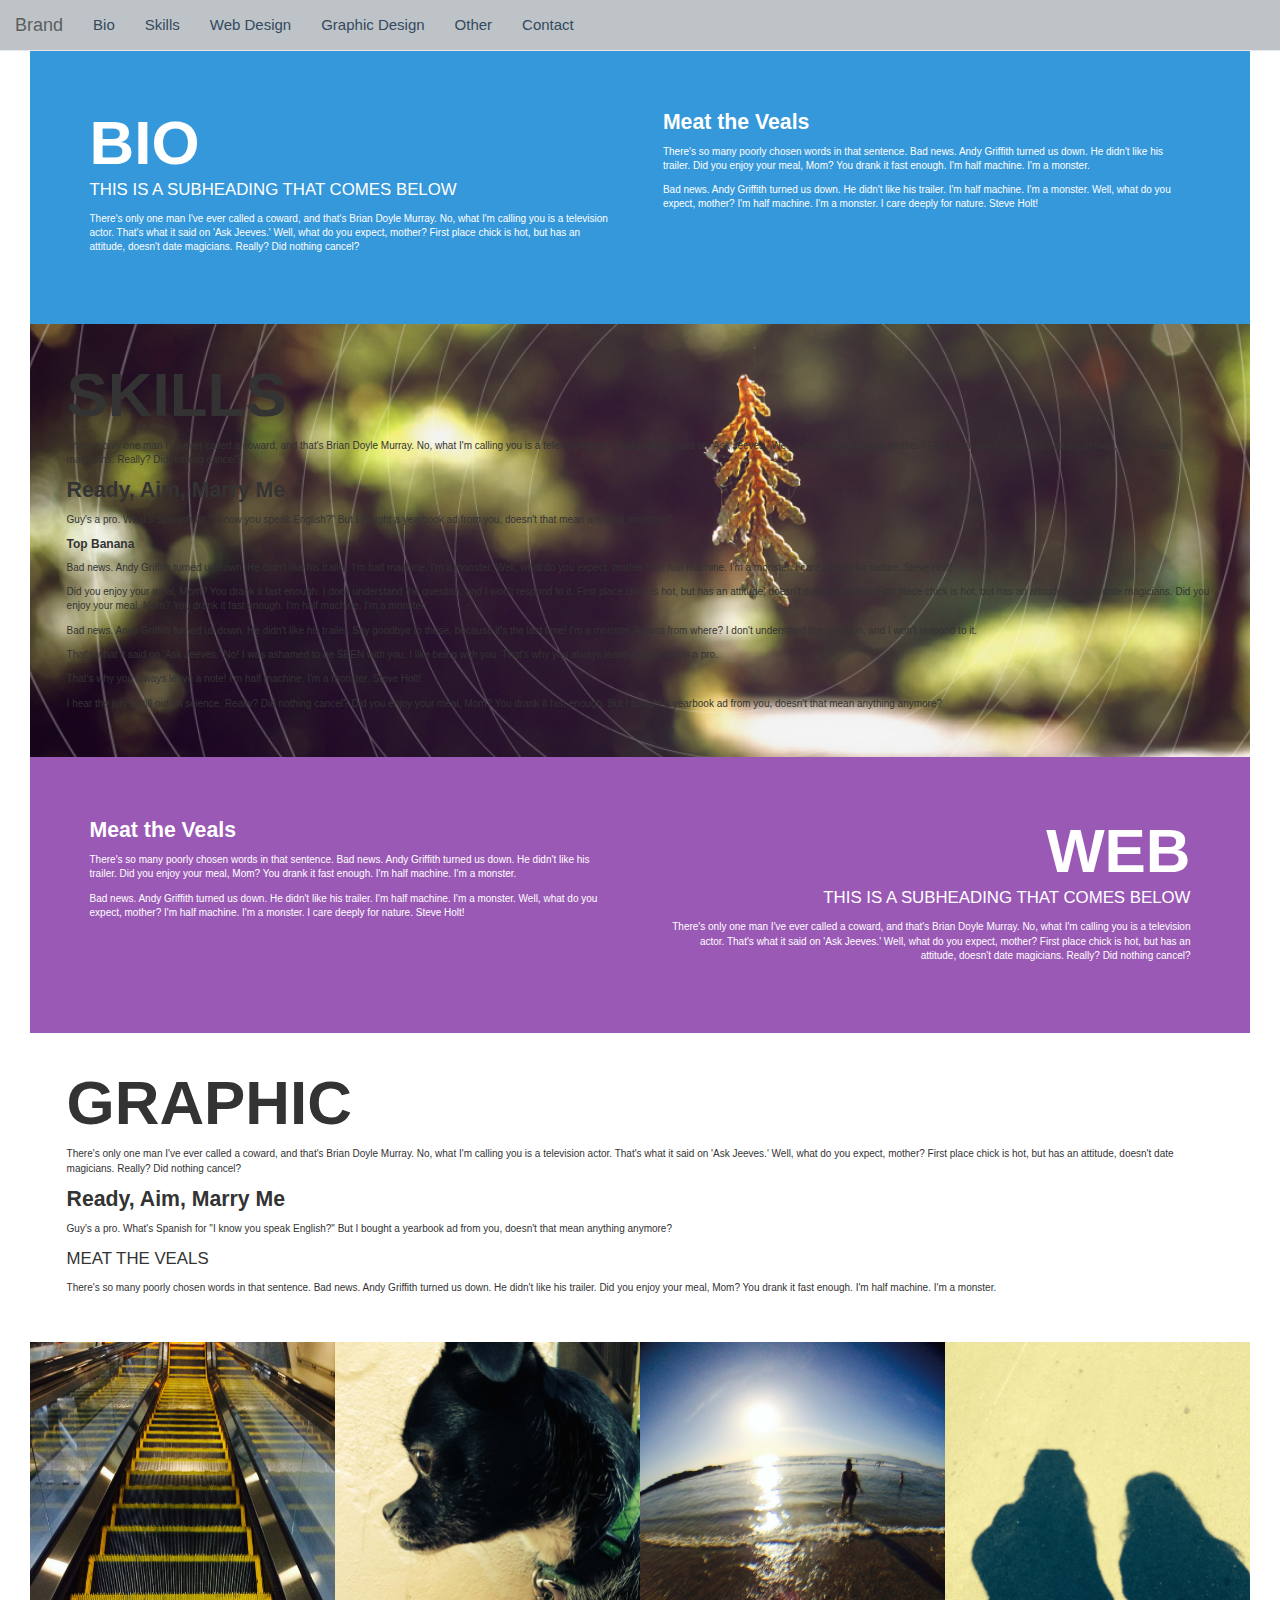
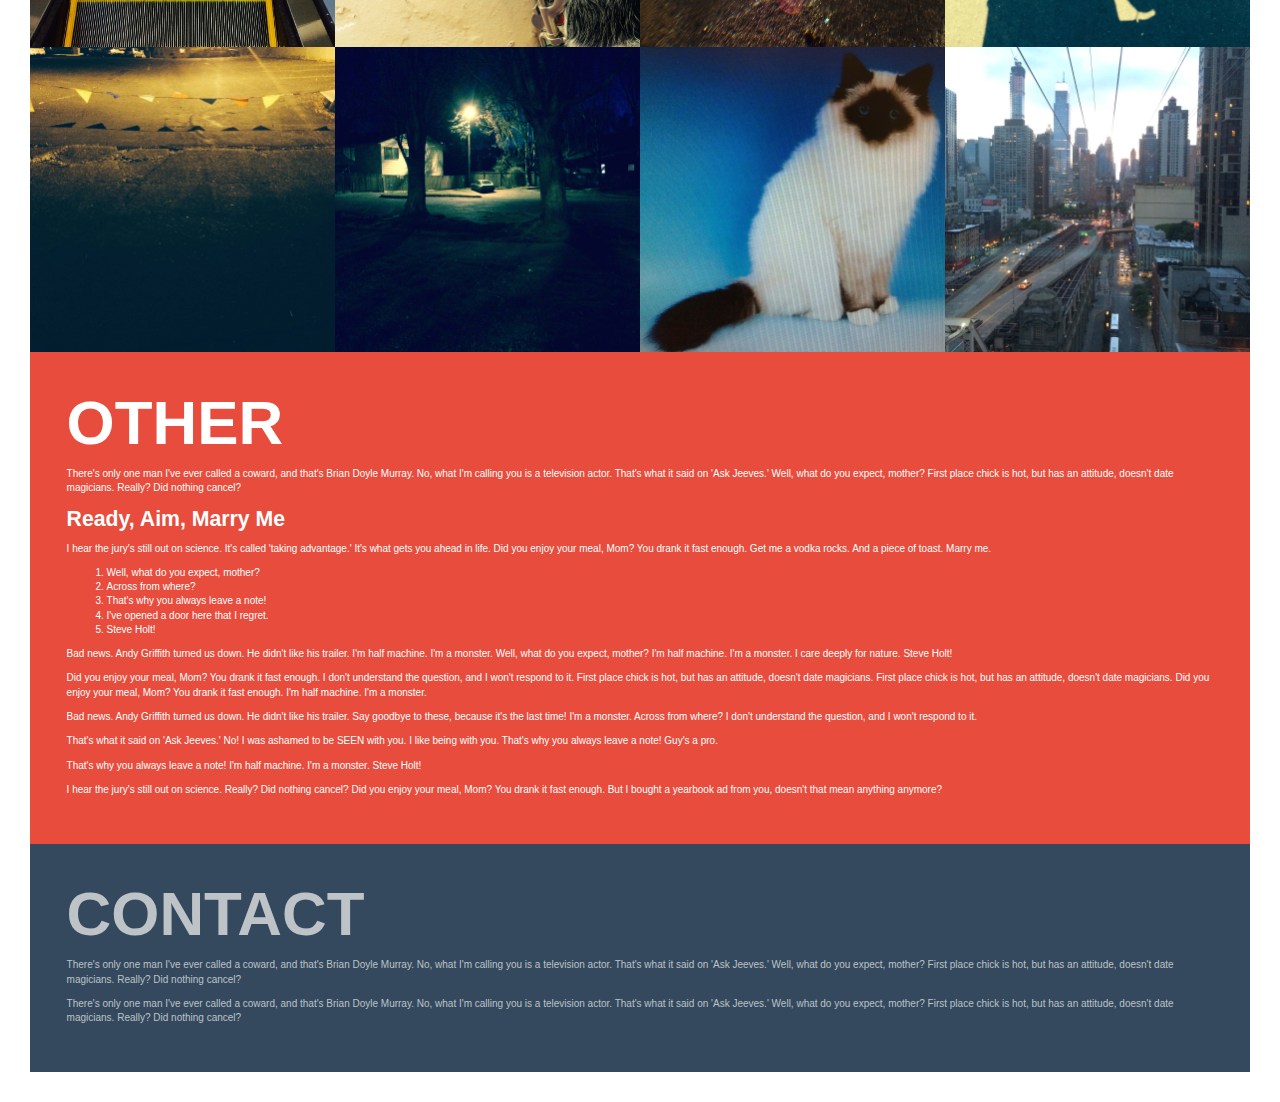
==== commit ee552b14: "Update styles" ====
--- a/index.html
+++ b/index.html
@@ -135,7 +135,7 @@
       <p>
         There's so many poorly chosen words in that sentence. Bad news. Andy Griffith turned us down. He didn't like his trailer. Did you enjoy your meal, Mom? You drank it fast enough. I'm half machine. I'm a monster.
       </p>
-  </div>
+    </div>
         <div id="gallery">
       <div class="row">
         <div class="col-xs-3"><img src="img/p238.jpg"></div>
@@ -195,6 +195,7 @@
       </p>      
     </div> 
   </div>   
+</div>
   <!-- jQuery (necessary for Bootstrap's JavaScript plugins) -->
   <script src="https://ajax.googleapis.com/ajax/libs/jquery/1.11.1/jquery.min.js"></script>
   <!-- Include all compiled plugins (below), or include individual files as needed -->
--- a/css/main.css
+++ b/css/main.css
@@ -12,7 +12,7 @@
 
 body {
   font-size: 100%;
-  padding-top: 30px; }
+  padding: 30px; }
 
 h1, h2, h4, h5, h6 {
   font-family: 'Montserrat', sans-serif;
@@ -20,7 +20,7 @@
   margin: 0; }
 
 h1 {
-  font-size: 8.189em;
+  font-size: 6.189em;
   text-transform: uppercase; }
 
 h2 {
@@ -35,13 +35,13 @@
 h3 {
   font-family: 'Open Sans', sans-serif;
   font-weight: 300;
-  font-size: 1.482em;
-  line-height: 1;
+  font-size: 1.682em;
+  line-height: 1.5em;
   margin: 0; }
 
 h4 {
-  font-size: 1em;
-  line-height: 1.56; }
+  font-size: 1.2em;
+  line-height: 1.86; }
 
 h3, h4 {
   font-weight: 300;
@@ -52,7 +52,7 @@
   line-height: 1.125; }
 
 p {
-  font-size: 1.4em;
+  font-size: 1em;
   font-family: 'Open Sans', sans-serif;
   font-weight: 400;
   margin: 10px 0; }
@@ -137,6 +137,9 @@
   background-color: #34495e;
   color: #bdc3c7; }
 
+.row {
+  margin: 0; }
+
 #yellow {
   background-color: #ffc300; }
 
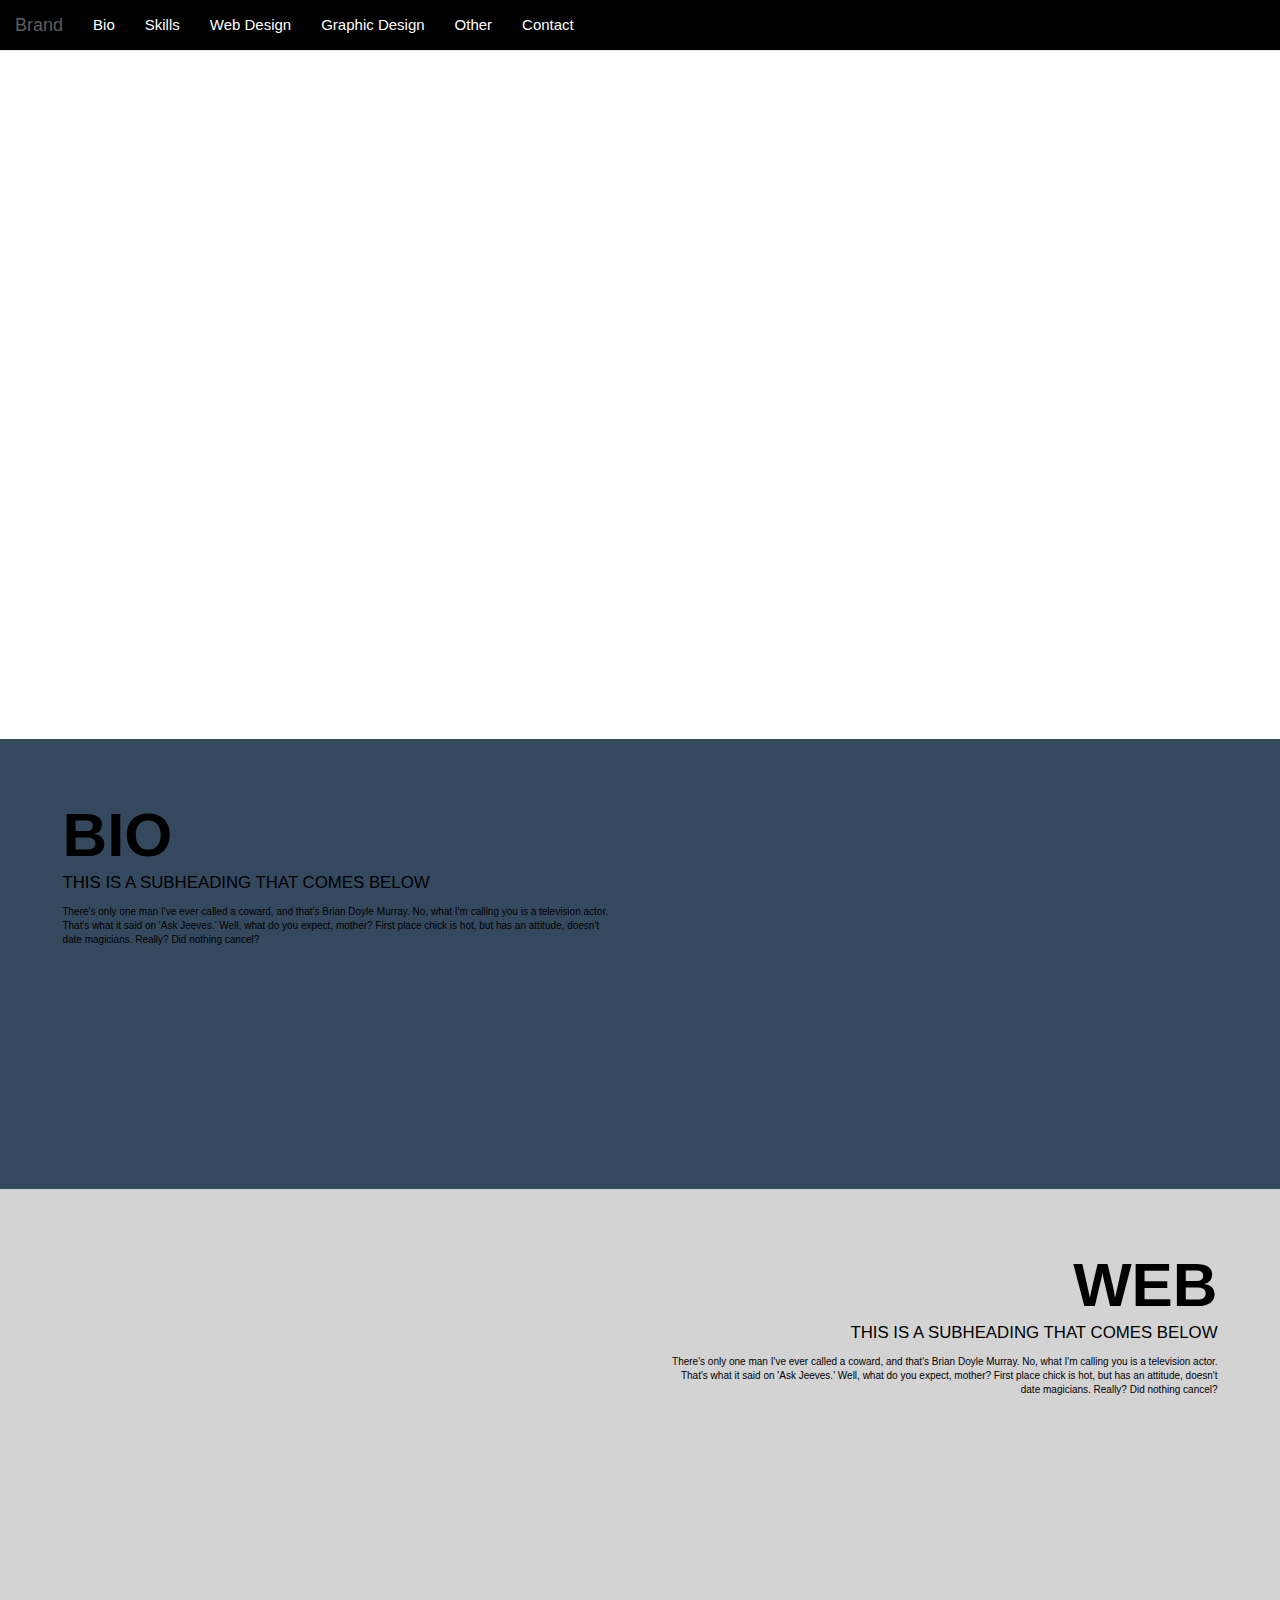
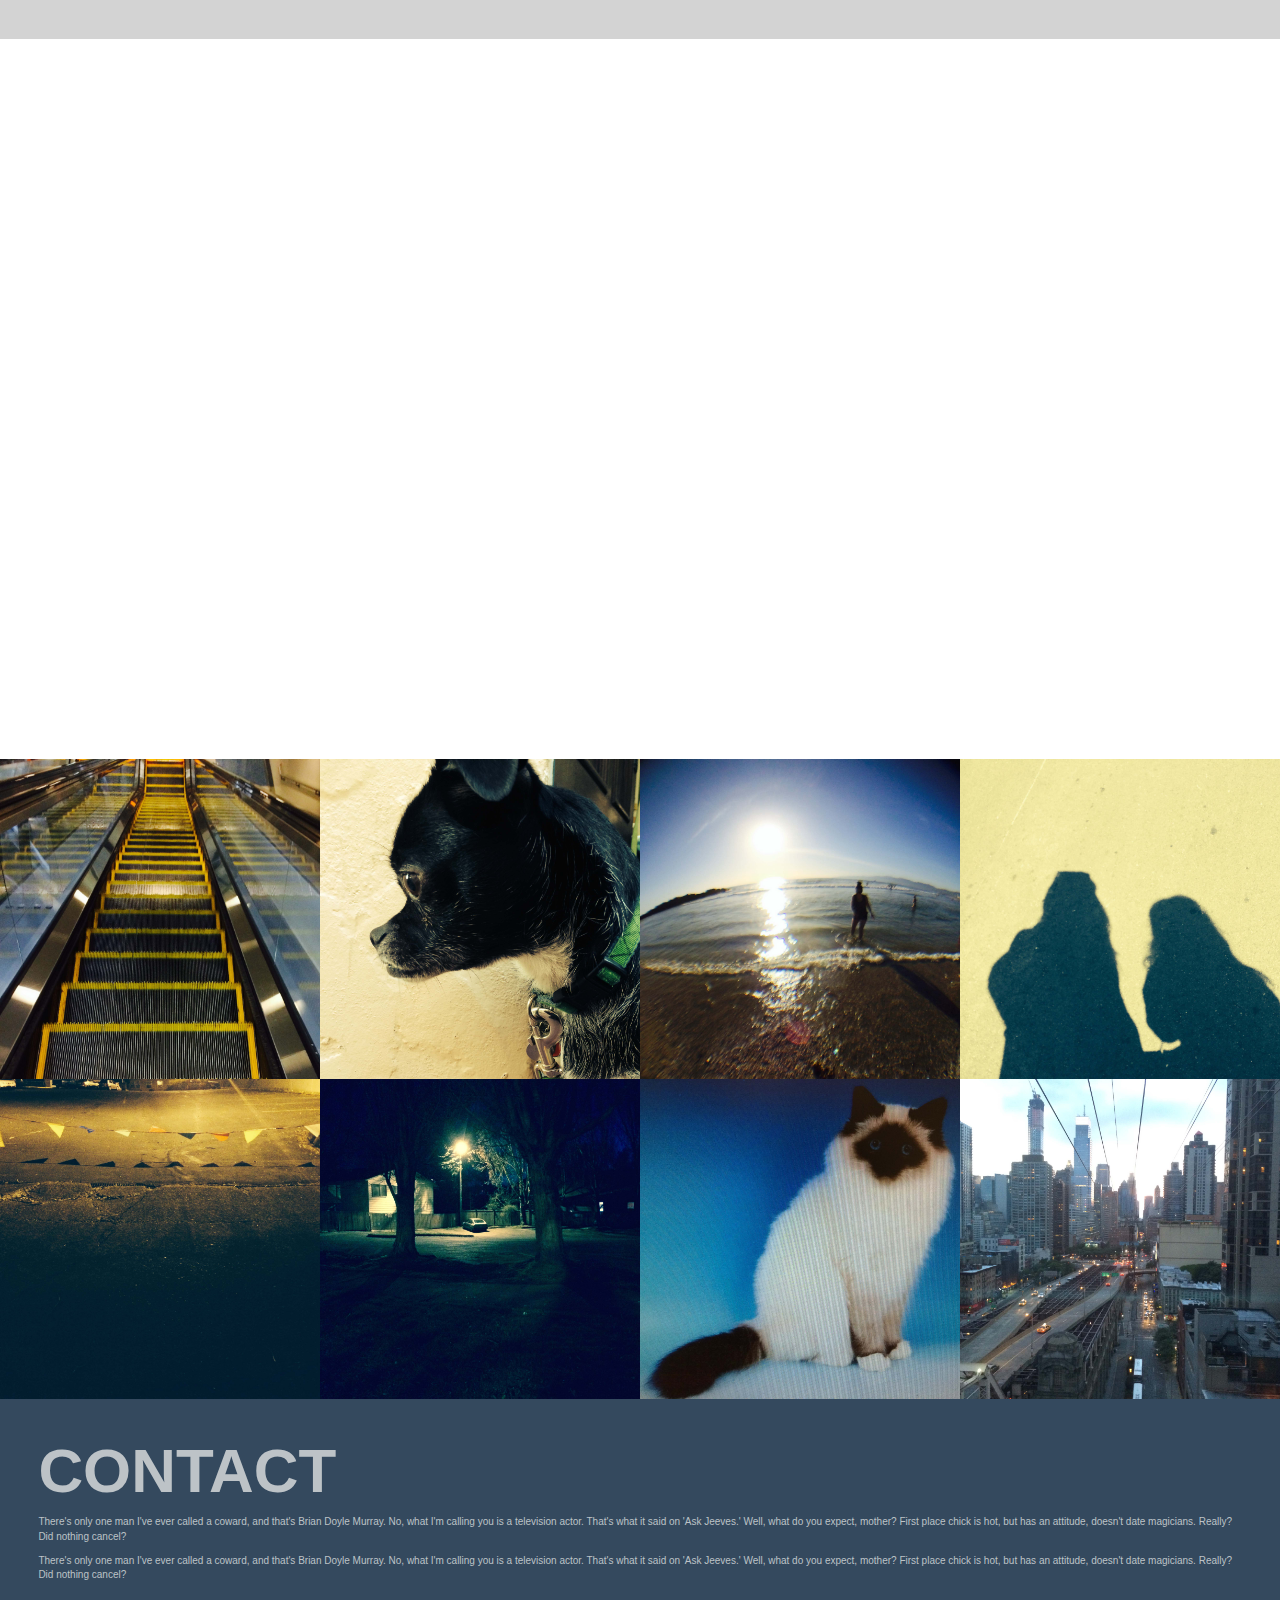
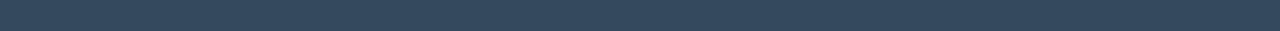
==== commit 09a5e6e3: "updates to the page" ====
--- a/index.html
+++ b/index.html
@@ -58,6 +58,9 @@
       <!-- /.container-fluid --> </nav>
   </header>
   <div class="page">
+         <div class="aspect backgroundPic" id="skills"><a name="skills"></a>
+      <h1>Jahsie Ault</h1>
+    </div>  
     <div class="aspect colored" id="bio"><a name="bio"></a>
       <div class="subject subject-title">
       <h1>Bio</h1>
@@ -67,44 +70,10 @@
       </p>
     </div>
     <div class="subject subject-main">
-      <h2>Meat the Veals</h2>
-      <p>
-        There's so many poorly chosen words in that sentence. Bad news. Andy Griffith turned us down. He didn't like his trailer. Did you enjoy your meal, Mom? You drank it fast enough. I'm half machine. I'm a monster.
-      <p>
-        Bad news. Andy Griffith turned us down. He didn't like his trailer. I'm half machine. I'm a monster. Well, what do you expect, mother? I'm half machine. I'm a monster. I care deeply for nature. Steve Holt!
-      </p>
+   
     </div>
     </div>
-    <div class="aspect backgroundPic" id="skills"><a name="skills"></a>
-      <h1>Skills</h1>
-      <p>
-        There's only one man I've ever called a coward, and that's Brian Doyle Murray. No, what I'm calling you is a television actor. That's what it said on 'Ask Jeeves.' Well, what do you expect, mother? First place chick is hot, but has an attitude, doesn't date magicians. Really? Did nothing cancel?
-      </p>
-      <h2>Ready, Aim, Marry Me</h2>
-      <p>
-        Guy's a pro. What's Spanish for "I know you speak English?" But I bought a yearbook ad from you, doesn't that mean anything anymore?
-      </p>
-
-      <h6>Top Banana</h6>
-      <p>
-        Bad news. Andy Griffith turned us down. He didn't like his trailer. I'm half machine. I'm a monster. Well, what do you expect, mother? I'm half machine. I'm a monster. I care deeply for nature. Steve Holt!
-      </p>
-      <p>
-        Did you enjoy your meal, Mom? You drank it fast enough. I don't understand the question, and I won't respond to it. First place chick is hot, but has an attitude, doesn't date magicians. First place chick is hot, but has an attitude, doesn't date magicians. Did you enjoy your meal, Mom? You drank it fast enough. I'm half machine. I'm a monster.
-      </p>
-      <p>
-        Bad news. Andy Griffith turned us down. He didn't like his trailer. Say goodbye to these, because it's the last time! I'm a monster. Across from where? I don't understand the question, and I won't respond to it.
-      </p>
-      <p>
-        That's what it said on 'Ask Jeeves.' No! I was ashamed to be SEEN with you. I like being with you. That's why you always leave a note! Guy's a pro.
-      </p>
-      <p>
-        That's why you always leave a note! I'm half machine. I'm a monster. Steve Holt!
-      </p>
-      <p>
-        I hear the jury's still out on science. Really? Did nothing cancel? Did you enjoy your meal, Mom? You drank it fast enough. But I bought a yearbook ad from you, doesn't that mean anything anymore?
-      </p>
-    </div>  
+ 
     <div class="aspect colored" id="web"><a name="web"></a>
       <div class="subject subject-title pull-right right">
       <h1>Web</h1>
@@ -114,27 +83,12 @@
       </p>
     </div>
     <div class="subject subject-main pull-left">
-      <h2>Meat the Veals</h2>
-      <p>
-        There's so many poorly chosen words in that sentence. Bad news. Andy Griffith turned us down. He didn't like his trailer. Did you enjoy your meal, Mom? You drank it fast enough. I'm half machine. I'm a monster.
-      <p>
-        Bad news. Andy Griffith turned us down. He didn't like his trailer. I'm half machine. I'm a monster. Well, what do you expect, mother? I'm half machine. I'm a monster. I care deeply for nature. Steve Holt!
-      </p>
+
     </div>
     </div>
     <div class="aspect backgroundPic" id="graphic"><a name="graphic"></a>
       <h1>Graphic</h1>
-      <p>
-        There's only one man I've ever called a coward, and that's Brian Doyle Murray. No, what I'm calling you is a television actor. That's what it said on 'Ask Jeeves.' Well, what do you expect, mother? First place chick is hot, but has an attitude, doesn't date magicians. Really? Did nothing cancel?
-      </p>
-      <h2>Ready, Aim, Marry Me</h2>
-      <p>
-        Guy's a pro. What's Spanish for "I know you speak English?" But I bought a yearbook ad from you, doesn't that mean anything anymore?
-      </p>
-      <h3>Meat the Veals</h3>
-      <p>
-        There's so many poorly chosen words in that sentence. Bad news. Andy Griffith turned us down. He didn't like his trailer. Did you enjoy your meal, Mom? You drank it fast enough. I'm half machine. I'm a monster.
-      </p>
+      
     </div>
         <div id="gallery">
       <div class="row">
@@ -150,41 +104,7 @@
         <div class="col-xs-3"><img src="img/p987.jpg"></div>
       </div>
     </div>
-    <div class="aspect colored" id="other"><a name="other"></a>
-      <h1>Other</h1>
-      <p>
-        There's only one man I've ever called a coward, and that's Brian Doyle Murray. No, what I'm calling you is a television actor. That's what it said on 'Ask Jeeves.' Well, what do you expect, mother? First place chick is hot, but has an attitude, doesn't date magicians. Really? Did nothing cancel?
-      </p>
-      <h2>Ready, Aim, Marry Me</h2>
-      <p>
-        I hear the jury's still out on science. It's called 'taking advantage.' It's what gets you ahead in life. Did you enjoy your meal, Mom? You drank it fast enough. Get me a vodka rocks. And a piece of toast. Marry me.
-      </p>
-      <ol>
-        <li>Well, what do you expect, mother?</li>
-        <li>Across from where?</li>
-        <li>That's why you always leave a note!</li>
-        <li>I've opened a door here that I regret.</li>
-        <li>Steve Holt!</li>
-      </ol>
-      <p>
-        Bad news. Andy Griffith turned us down. He didn't like his trailer. I'm half machine. I'm a monster. Well, what do you expect, mother? I'm half machine. I'm a monster. I care deeply for nature. Steve Holt!
-      </p>
-      <p>
-        Did you enjoy your meal, Mom? You drank it fast enough. I don't understand the question, and I won't respond to it. First place chick is hot, but has an attitude, doesn't date magicians. First place chick is hot, but has an attitude, doesn't date magicians. Did you enjoy your meal, Mom? You drank it fast enough. I'm half machine. I'm a monster.
-      </p>
-      <p>
-        Bad news. Andy Griffith turned us down. He didn't like his trailer. Say goodbye to these, because it's the last time! I'm a monster. Across from where? I don't understand the question, and I won't respond to it.
-      </p>
-      <p>
-        That's what it said on 'Ask Jeeves.' No! I was ashamed to be SEEN with you. I like being with you. That's why you always leave a note! Guy's a pro.
-      </p>
-      <p>
-        That's why you always leave a note! I'm half machine. I'm a monster. Steve Holt!
-      </p>
-      <p>
-        I hear the jury's still out on science. Really? Did nothing cancel? Did you enjoy your meal, Mom? You drank it fast enough. But I bought a yearbook ad from you, doesn't that mean anything anymore?
-      </p>
-    </div>    
+  
     <div class="aspect" id="contact"><a name="contact"></a>
       <h1>Contact</h1>
       <p>
@@ -195,7 +115,7 @@
       </p>      
     </div> 
   </div>   
-</div>
+
   <!-- jQuery (necessary for Bootstrap's JavaScript plugins) -->
   <script src="https://ajax.googleapis.com/ajax/libs/jquery/1.11.1/jquery.min.js"></script>
   <!-- Include all compiled plugins (below), or include individual files as needed -->
--- a/css/main.css
+++ b/css/main.css
@@ -4,15 +4,14 @@
 
 .navbar {
   margin-bottom: 0;
-  background-color: #bdc3c7; }
+  background-color: black; }
 
 .navbar-default .navbar-nav > li > a {
   font-size: 1.5em;
-  color: #34495e; }
+  color: white; }
 
 body {
-  font-size: 100%;
-  padding: 30px; }
+  font-size: 100%; }
 
 h1, h2, h4, h5, h6 {
   font-family: 'Montserrat', sans-serif;
@@ -84,7 +83,7 @@
 
 #paragraph {
   display: inline-block;
-  width: 50%;
+  width: 45%;
   height: 50vh;
   float: right;
   overflow: scroll; }
@@ -103,7 +102,7 @@
   background-attachment: fixed; }
 
 .colored {
-  color: white; }
+  color: black; }
 
 #gallery {
   width: 100%;
@@ -118,17 +117,29 @@
     height: auto; }
 
 #bio {
-  background-color: #3498db; }
+  background-color: #34495e;
+  height: 50vh; }
 
 #skills {
+  padding-top: 70px;
+  height: 80vh;
+  color: white;
   background-size: cover;
-  background-image: url(../img/Leaf-Cirlces.png); }
+  background-image: url(../img/night.jpg);
+  vertical-align: middle; }
+  #skills h1 {
+    text-align: center;
+    line-height: 300px; }
 
 #web {
-  background-color: #9b59b6; }
+  background-color: #d3d3d3;
+  height: 50vh; }
 
 #graphic {
-  background-image: url(../img/sky.jpg); }
+  height: 80vh;
+  background-image: url(../img/car.jpg); }
+  #graphic h1 {
+    color: white; }
 
 #other {
   background-color: #e74c3c; }
@@ -141,19 +152,19 @@
   margin: 0; }
 
 #yellow {
-  background-color: #ffc300; }
+  background-color: #ededed; }
 
 #orange {
-  background-color: #e67e22; }
+  background-color: #dedede; }
 
 #red {
-  background-color: #e74c3c; }
+  background-color: #d3d3d3; }
 
 #blue {
   background-color: #3498db; }
 
 #purple {
-  background-color: #9b59b6; }
+  background-color: #d3d3d3; }
 
 #turquoise {
   background-color: #1abc9c; }
